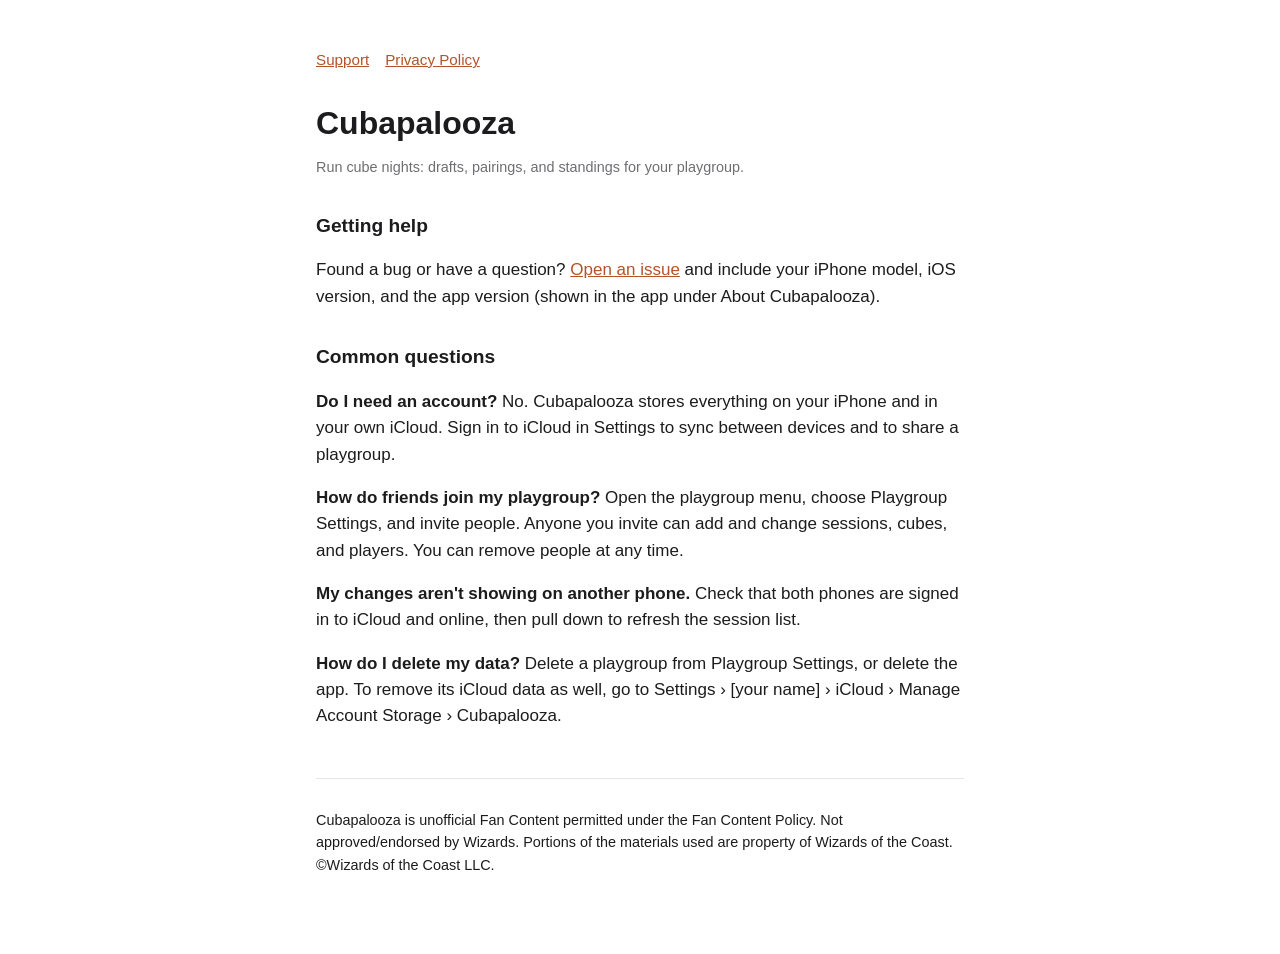
==== index.html @ f66918db "Add Cubapalooza support and privacy policy pages" ====
<!doctype html>
<html lang="en">
<head>
<meta charset="utf-8">
<meta name="viewport" content="width=device-width, initial-scale=1">
<title>Cubapalooza Support</title>
<link rel="stylesheet" href="style.css">
</head>
<body>
<main>
<nav><a href="./">Support</a><a href="privacy.html">Privacy Policy</a></nav>
<h1>Cubapalooza</h1>
<p class="meta">Run cube nights: drafts, pairings, and standings for your playgroup.</p>

<h2>Getting help</h2>
<p>Found a bug or have a question? <a href="https://github.com/tebru/cubapalooza-site/issues/new">Open an issue</a> and include your iPhone model, iOS version, and the app version (shown in the app under About Cubapalooza).</p>

<h2>Common questions</h2>
<p><strong>Do I need an account?</strong> No. Cubapalooza stores everything on your iPhone and in your own iCloud. Sign in to iCloud in Settings to sync between devices and to share a playgroup.</p>
<p><strong>How do friends join my playgroup?</strong> Open the playgroup menu, choose Playgroup Settings, and invite people. Anyone you invite can add and change sessions, cubes, and players. You can remove people at any time.</p>
<p><strong>My changes aren't showing on another phone.</strong> Check that both phones are signed in to iCloud and online, then pull down to refresh the session list.</p>
<p><strong>How do I delete my data?</strong> Delete a playgroup from Playgroup Settings, or delete the app. To remove its iCloud data as well, go to Settings &rsaquo; [your name] &rsaquo; iCloud &rsaquo; Manage Account Storage &rsaquo; Cubapalooza.</p>

<footer>
<p>Cubapalooza is unofficial Fan Content permitted under the Fan Content Policy. Not approved/endorsed by Wizards. Portions of the materials used are property of Wizards of the Coast. &copy;Wizards of the Coast LLC.</p>
</footer>
</main>
</body>
</html>
---- style.css ----
:root { --bg: #ffffff; --fg: #1c1c1e; --muted: #6e6e73; --accent: #b4532a; --rule: #e5e5ea; }
@media (prefers-color-scheme: dark) { :root { --bg: #121214; --fg: #f2f2f7; --muted: #a1a1a6; --accent: #f08a5d; --rule: #2c2c2e; } }
* { box-sizing: border-box; }
body { margin: 0; background: var(--bg); color: var(--fg); font: 17px/1.55 -apple-system, BlinkMacSystemFont, "Helvetica Neue", Helvetica, Arial, sans-serif; }
main { max-width: 680px; margin: 0 auto; padding: 48px 16px 64px; }
h1 { font-size: 2rem; line-height: 1.2; margin: 0 0 4px; }
h2 { font-size: 1.2rem; margin: 2rem 0 0.5rem; }
p, li { color: var(--fg); }
.meta, footer { color: var(--muted); font-size: 0.9rem; }
a { color: var(--accent); }
nav { margin-bottom: 32px; font-size: 0.95rem; }
nav a { margin-right: 16px; }
footer { margin-top: 48px; padding-top: 16px; border-top: 1px solid var(--rule); }
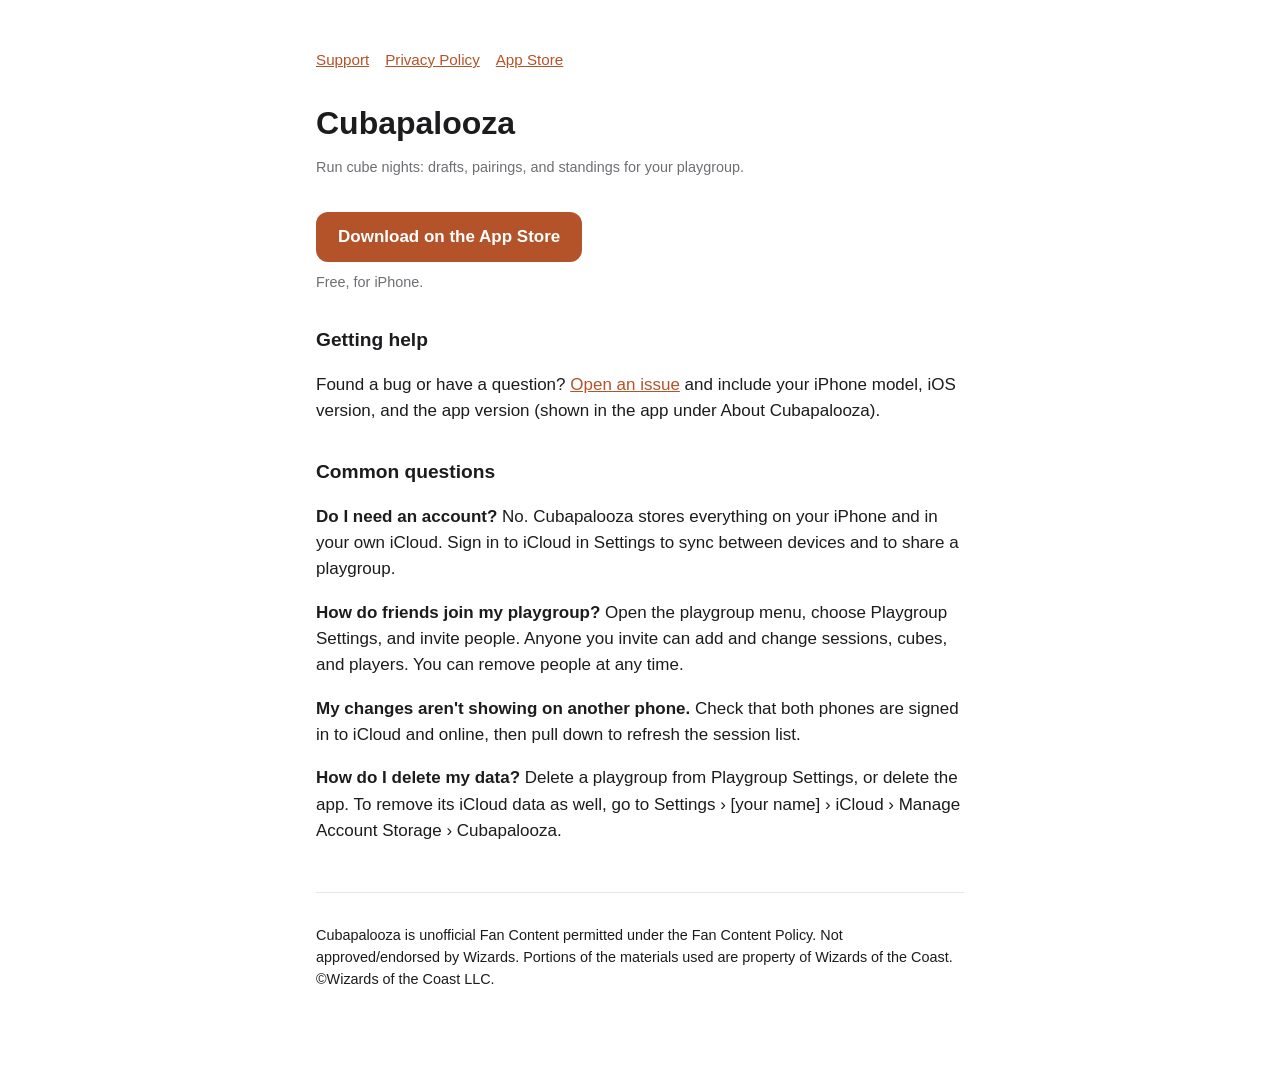
==== commit 0a7463ed: "Link to Cubapalooza on the App Store" ====
--- a/index.html
+++ b/index.html
@@ -3,14 +3,17 @@
 <head>
 <meta charset="utf-8">
 <meta name="viewport" content="width=device-width, initial-scale=1">
+<meta name="apple-itunes-app" content="app-id=6820952853">
 <title>Cubapalooza Support</title>
 <link rel="stylesheet" href="style.css">
 </head>
 <body>
 <main>
-<nav><a href="./">Support</a><a href="privacy.html">Privacy Policy</a></nav>
+<nav><a href="./">Support</a><a href="privacy.html">Privacy Policy</a><a href="https://apps.apple.com/app/id6820952853">App Store</a></nav>
 <h1>Cubapalooza</h1>
 <p class="meta">Run cube nights: drafts, pairings, and standings for your playgroup.</p>
+<p><a class="download" href="https://apps.apple.com/app/id6820952853">Download on the App Store</a></p>
+<p class="meta">Free, for iPhone.</p>
 
 <h2>Getting help</h2>
 <p>Found a bug or have a question? <a href="https://github.com/tebru/cubapalooza-site/issues/new">Open an issue</a> and include your iPhone model, iOS version, and the app version (shown in the app under About Cubapalooza).</p>
--- a/style.css
+++ b/style.css
@@ -11,3 +11,6 @@
 nav { margin-bottom: 32px; font-size: 0.95rem; }
 nav a { margin-right: 16px; }
 footer { margin-top: 48px; padding-top: 16px; border-top: 1px solid var(--rule); }
+.download { display: inline-block; margin-top: 16px; padding: 12px 22px; border-radius: 12px; background: var(--accent); color: #fff; font-weight: 600; text-decoration: none; }
+.download:hover { opacity: 0.9; }
+p:has(> .download) + .meta { margin-top: -8px; }
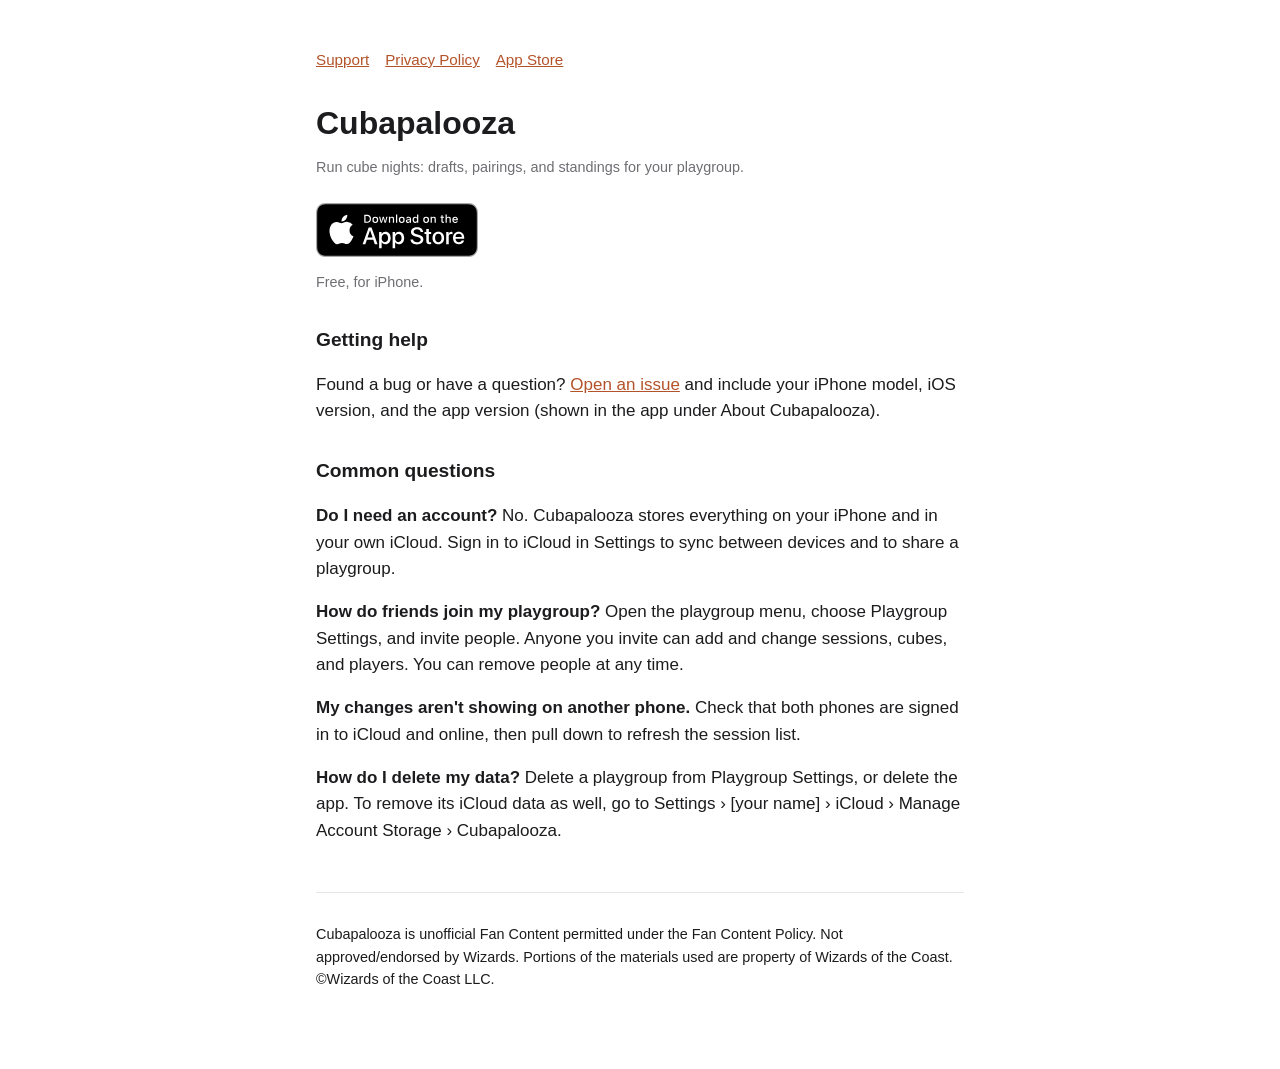
==== commit 39640ed4: "Use Apple's App Store badge for the download link" ====
--- a/index.html
+++ b/index.html
@@ -12,7 +12,10 @@
 <nav><a href="./">Support</a><a href="privacy.html">Privacy Policy</a><a href="https://apps.apple.com/app/id6820952853">App Store</a></nav>
 <h1>Cubapalooza</h1>
 <p class="meta">Run cube nights: drafts, pairings, and standings for your playgroup.</p>
-<p><a class="download" href="https://apps.apple.com/app/id6820952853">Download on the App Store</a></p>
+<p class="download"><a href="https://apps.apple.com/app/id6820952853"><picture>
+<source srcset="images/app-store-badge-white.svg" media="(prefers-color-scheme: dark)">
+<img src="images/app-store-badge-black.svg" alt="Download on the App Store" width="162" height="54">
+</picture></a></p>
 <p class="meta">Free, for iPhone.</p>
 
 <h2>Getting help</h2>
--- a/style.css
+++ b/style.css
@@ -11,6 +11,8 @@
 nav { margin-bottom: 32px; font-size: 0.95rem; }
 nav a { margin-right: 16px; }
 footer { margin-top: 48px; padding-top: 16px; border-top: 1px solid var(--rule); }
-.download { display: inline-block; margin-top: 16px; padding: 12px 22px; border-radius: 12px; background: var(--accent); color: #fff; font-weight: 600; text-decoration: none; }
-.download:hover { opacity: 0.9; }
-p:has(> .download) + .meta { margin-top: -8px; }
+/* Apple's badge, unaltered, at least 40px tall with clear space of a quarter of its height. */
+.download { margin: 24px 0 14px; }
+.download a, .download img { display: block; width: fit-content; }
+.download img { height: 54px; width: auto; }
+.download + .meta { margin-top: 0; }
